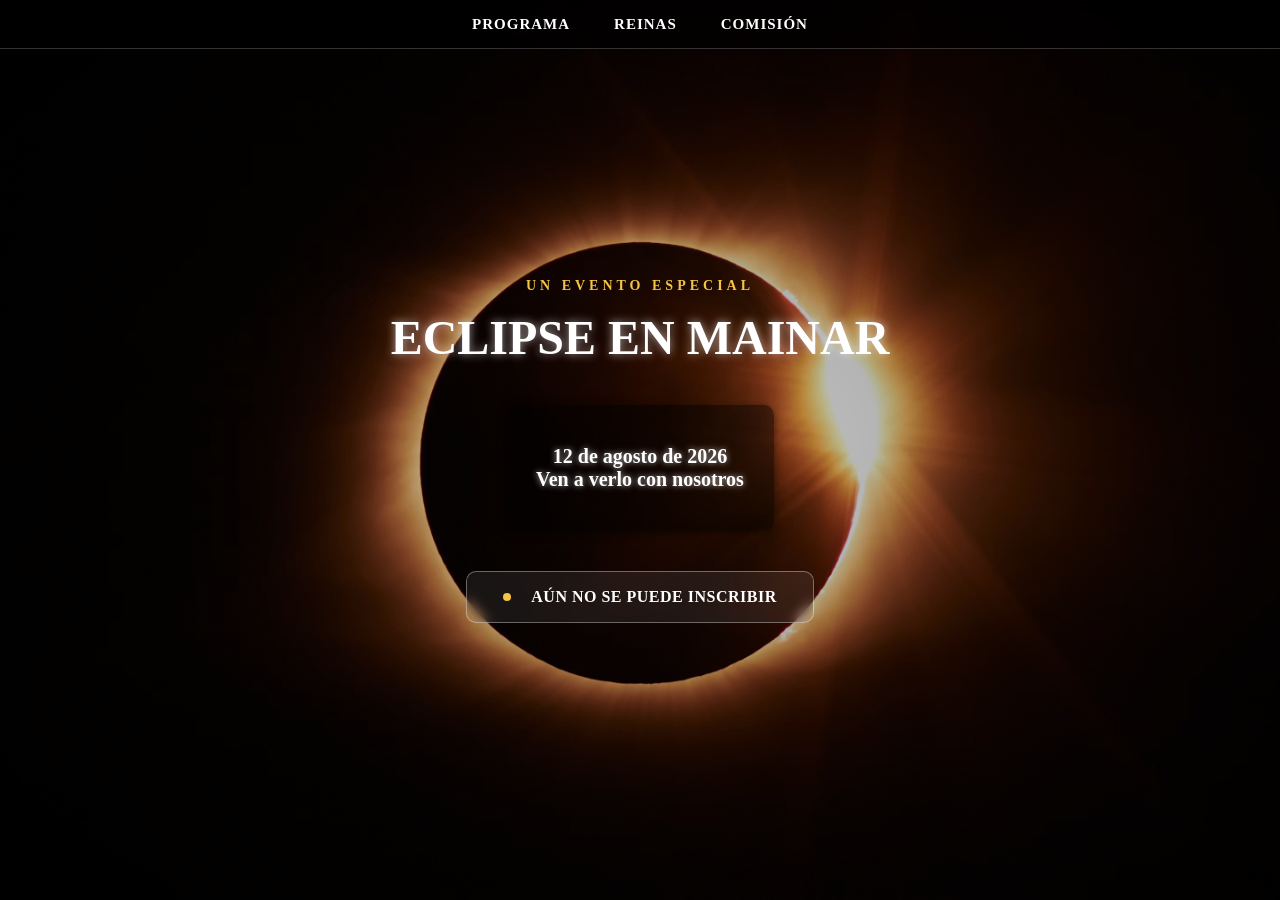
==== eclipse.html @ a64feb88 "Add files via upload" ====
<!DOCTYPE html>
<html lang="es">
<head>
    <meta charset="UTF-8">
    <meta name="viewport" content="width=device-width, initial-scale=1.0, viewport-fit=cover">
    <meta name="description" content="Ven a ver el eclipse en Mainar el 12 de agosto de 2026.">
    <link rel="icon" href="./img/Comision.png">
    <title>Eclipse en Mainar 2026</title>
    <link rel="stylesheet" href="./css/style-eclipse.css">
</head>

<body>

    <nav class="nav-princ">
        <button class="nav-toggle" aria-label="Abrir menú" aria-expanded="false">
            <span></span><span></span><span></span>
        </button>
        <ul>
            <li><a href="index.html">PROGRAMA</a></li>
            <li><a href="reinas.html">REINAS</a></li>
            <li><a href="comision.html">COMISIÓN</a></li>
        </ul>
    </nav>

    <section class="eclipse-section">
        <div class="eclipse-content fade-in">
            <p class="eclipse-eyebrow">Un evento especial</p>
            <h1 class="eclipse-title">Eclipse en Mainar</h1>
        </div>

        <div class="eclipse-info fade-in">
            <p><strong>12 de agosto de 2026</strong><br>Ven a verlo con nosotros</p>
        </div>

        <button type="button" class="btn-eclipse fade-in" disabled><a href="./index.html"></a>
            Aún no se puede inscribir
        </button>
    </section>

    <script src="./js/nav-menu.js"></script>
    <script src="./js/script-eclipse.js"></script>
</body>
</html>
---- css/style-eclipse.css ----
html, body {
  margin: 0;
  padding: 0;
  width: 100%;
  height: 100%;
  overflow-x: hidden;
  background: #000;
}

* { box-sizing: border-box; }

body, p, h1, span, div {
  cursor: default;
  -webkit-user-select: none;
  -moz-user-select: none;
  user-select: none;
}

a {
  cursor: pointer;
}

.eclipse-section {
  width: 100%;
  height: 100vh;
  min-height: 560px;
  background-image: url('../img/Eclipse.jpg');
  background-position: center;
  background-repeat: no-repeat;
  background-size: cover;
  display: flex;
  flex-direction: column;
  justify-content: center;
  align-items: center;
  color: #fff;
  text-align: center;
  position: relative;
  overflow: hidden;
  box-sizing: border-box;
  padding: 0 20px;
}

.eclipse-section::before {
  content: "";
  position: absolute;
  inset: 0;
  background: radial-gradient(ellipse at center, rgba(0,0,0,.2) 0%, rgba(0,0,0,.55) 100%);
  pointer-events: none;
}

.eclipse-content {
  position: relative;
  z-index: 2;
  max-width: 800px;
  padding: 0 20px;
  margin: 0 auto;
}

.eclipse-eyebrow {
  font-size: 14px;
  font-weight: 700;
  letter-spacing: 4px;
  text-transform: uppercase;
  color: #f5c542;
  margin: 0 0 16px;
}

.eclipse-title {
  font-size: 48px;
  font-weight: 800;
  text-transform: uppercase;
  margin: 0 0 10px;
  color: #fff;
  text-shadow: 0 0 10px rgba(255,255,255,0.6);
}

.eclipse-info {
  position: relative;
  z-index: 2;
  font-size: 20px;
  font-weight: 600;
  background-color: rgba(0, 0, 0, 0.5);
  padding: 20px 30px;
  border-radius: 10px;
  display: inline-block;
  margin-top: 30px;
  margin-bottom: 40px;
  box-shadow: 0 2px 8px rgba(0,0,0,0.5);
  color: #fff;
  text-shadow: 0 0 6px rgba(255,255,255,0.7);
}

.btn-eclipse {
  position: relative;
  z-index: 2;
  display: inline-flex;
  align-items: center;
  gap: 10px;
  padding: 16px 36px;
  background: rgba(255,255,255,0.08);
  border: 1px solid rgba(255,255,255,0.35);
  color: #fff;
  font-family: inherit;
  font-weight: 700;
  font-size: 16px;
  letter-spacing: .5px;
  border-radius: 10px;
  text-transform: uppercase;
  cursor: not-allowed;
  backdrop-filter: blur(6px);
  appearance: none;
  -webkit-appearance: none;
}

.btn-eclipse:disabled {
  cursor: not-allowed;
  opacity: 1;
}

.btn-eclipse::before {
  content: "";
  width: 8px;
  height: 8px;
  border-radius: 50%;
  background: #f5c542;
  animation: pulse 1.6s ease-in-out infinite;
}

@keyframes pulse {
  0%, 100% { opacity: .4; transform: scale(.8); }
  50% { opacity: 1; transform: scale(1.1); }
}

@keyframes fadeInUp {
  from { opacity: 0; transform: translateY(40px); }
  to { opacity: 1; transform: translateY(0); }
}

.fade-in {
  opacity: 0;
  transform: translateY(40px);
  transition: opacity .8s ease, transform .8s ease;
}

.fade-in.visible {
  opacity: 1;
  transform: translateY(0);
}

nav.nav-princ {
  width: 100%;
  background-color: rgba(0, 0, 0, 0.6);
  backdrop-filter: blur(8px);
  -webkit-backdrop-filter: blur(8px);
  padding: 15px 0;
  text-align: center;
  border-bottom: 1px solid rgba(255, 255, 255, 0.2);
  z-index: 1000;
  position: fixed;
  top: 0;
  left: 0;
  opacity: 0;
  transform: translateY(-40px);
  animation: fadeInDown 1s ease forwards;
}

@keyframes fadeInDown {
  from { opacity: 0; transform: translateY(-40px); }
  to { opacity: 1; transform: translateY(0); }
}

nav.nav-princ ul {
  list-style: none;
  margin: 0;
  padding: 0;
}

nav.nav-princ li {
  display: inline-block;
  margin: 0 20px;
}

nav.nav-princ a {
  color: #fff;
  text-decoration: none;
  font-size: 15px;
  font-weight: 600;
  letter-spacing: 1px;
  transition: color .3s ease;
}

nav.nav-princ a:hover {
  color: #f5c542;
}

.nav-toggle {
  display: none;
  flex-direction: column;
  justify-content: center;
  gap: 5px;
  width: 30px;
  height: 24px;
  background: none;
  border: none;
  padding: 0;
  position: absolute;
  top: 50%;
  right: 20px;
  transform: translateY(-50%);
  cursor: pointer;
}

.nav-toggle span {
  display: block;
  width: 100%;
  height: 2px;
  background: #fff;
  border-radius: 2px;
  transition: transform .3s ease, opacity .3s ease;
}

nav.nav-princ.abierto .nav-toggle span:nth-child(1) { transform: translateY(7px) rotate(45deg); }
nav.nav-princ.abierto .nav-toggle span:nth-child(2) { opacity: 0; }
nav.nav-princ.abierto .nav-toggle span:nth-child(3) { transform: translateY(-7px) rotate(-45deg); }

@media (max-width: 720px) {
  * { -webkit-tap-highlight-color: transparent; }

  body.menu-abierto { overflow: hidden; }

  nav.nav-princ::after {
    content: "";
    position: fixed;
    inset: 0;
    background: rgba(0, 0, 0, 0.6);
    opacity: 0;
    pointer-events: none;
    transition: opacity .35s ease;
    z-index: 1040;
  }

  nav.nav-princ.abierto::after {
    opacity: 1;
    pointer-events: auto;
  }

  nav.nav-princ {
    padding: 14px 0;
    padding-top: max(14px, env(safe-area-inset-top));
  }

  nav.nav-princ ul {
    display: flex;
    flex-direction: column;
    position: fixed;
    top: 0;
    right: 0;
    height: 100vh;
    height: 100dvh;
    width: min(78vw, 320px);
    margin: 0;
    padding: max(90px, calc(env(safe-area-inset-top) + 70px)) 30px 30px;
    background-color: rgba(0, 0, 0, 0.96);
    backdrop-filter: blur(16px);
    -webkit-backdrop-filter: blur(16px);
    box-shadow: -12px 0 40px rgba(0,0,0,.6);
    border-radius: 0;
    min-width: 0;
    transform: translateX(100%);
    transition: transform .4s cubic-bezier(.25,.8,.3,1);
    z-index: 1050;
    overflow-y: auto;
  }

  nav.nav-princ.abierto ul {
    transform: translateX(0);
  }

  nav.nav-princ li {
    display: block;
    margin: 0;
    text-align: left;
    padding: 0;
    border-bottom: 1px solid rgba(255,255,255,.08);
  }

  nav.nav-princ li:last-child { border-bottom: none; }

  nav.nav-princ a {
    display: block;
    padding: 16px 4px;
    font-size: 16px;
  }

  .nav-toggle {
    display: flex;
    z-index: 1060;
  }

  nav.nav-princ.abierto .nav-toggle {
    position: fixed;
    right: max(20px, env(safe-area-inset-right));
    top: max(16px, calc(env(safe-area-inset-top) + 8px));
    transform: none;
  }

  .eclipse-section { padding: 0 18px; }
  .eclipse-title { font-size: 30px; }
  .eclipse-info { font-size: 16px; padding: 14px 20px; }
  .btn-eclipse { font-size: 13px; padding: 14px 24px; text-align: center; }
}

@media (max-width: 380px) {
  .eclipse-title { font-size: 24px; }
  .eclipse-eyebrow { font-size: 12px; }
}

@media (prefers-reduced-motion: reduce) {
  *, *::before, *::after {
    animation-duration: .01ms !important;
    transition-duration: .01ms !important;
  }
}
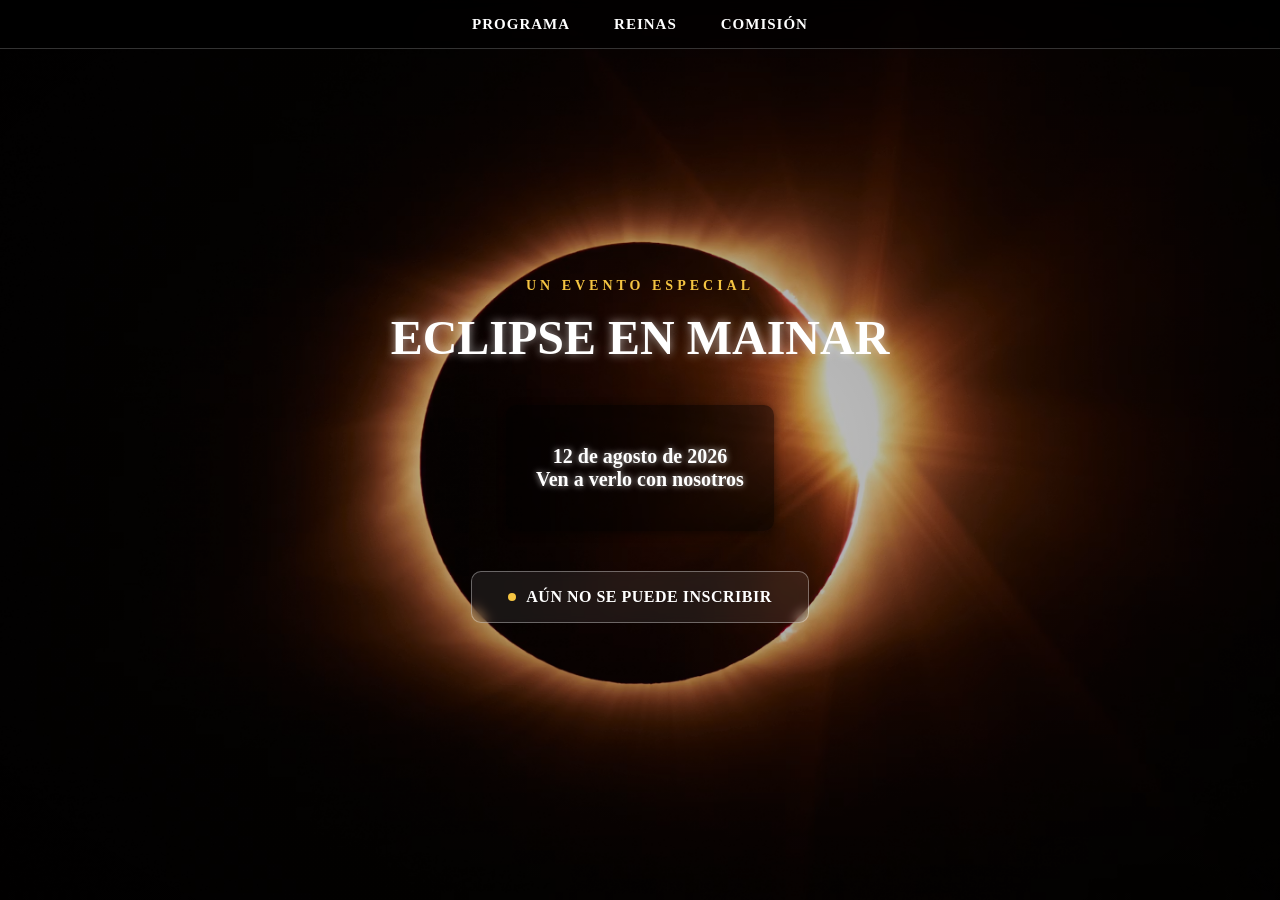
==== commit 98bad783: "Update eclipse.html" ====
--- a/eclipse.html
+++ b/eclipse.html
@@ -32,7 +32,7 @@
             <p><strong>12 de agosto de 2026</strong><br>Ven a verlo con nosotros</p>
         </div>
 
-        <button type="button" class="btn-eclipse fade-in" disabled><a href="./index.html"></a>
+        <button type="button" class="btn-eclipse fade-in" href="https://forms.gle/YqZPRQD6td6Lnfyx8">
             Aún no se puede inscribir
         </button>
     </section>
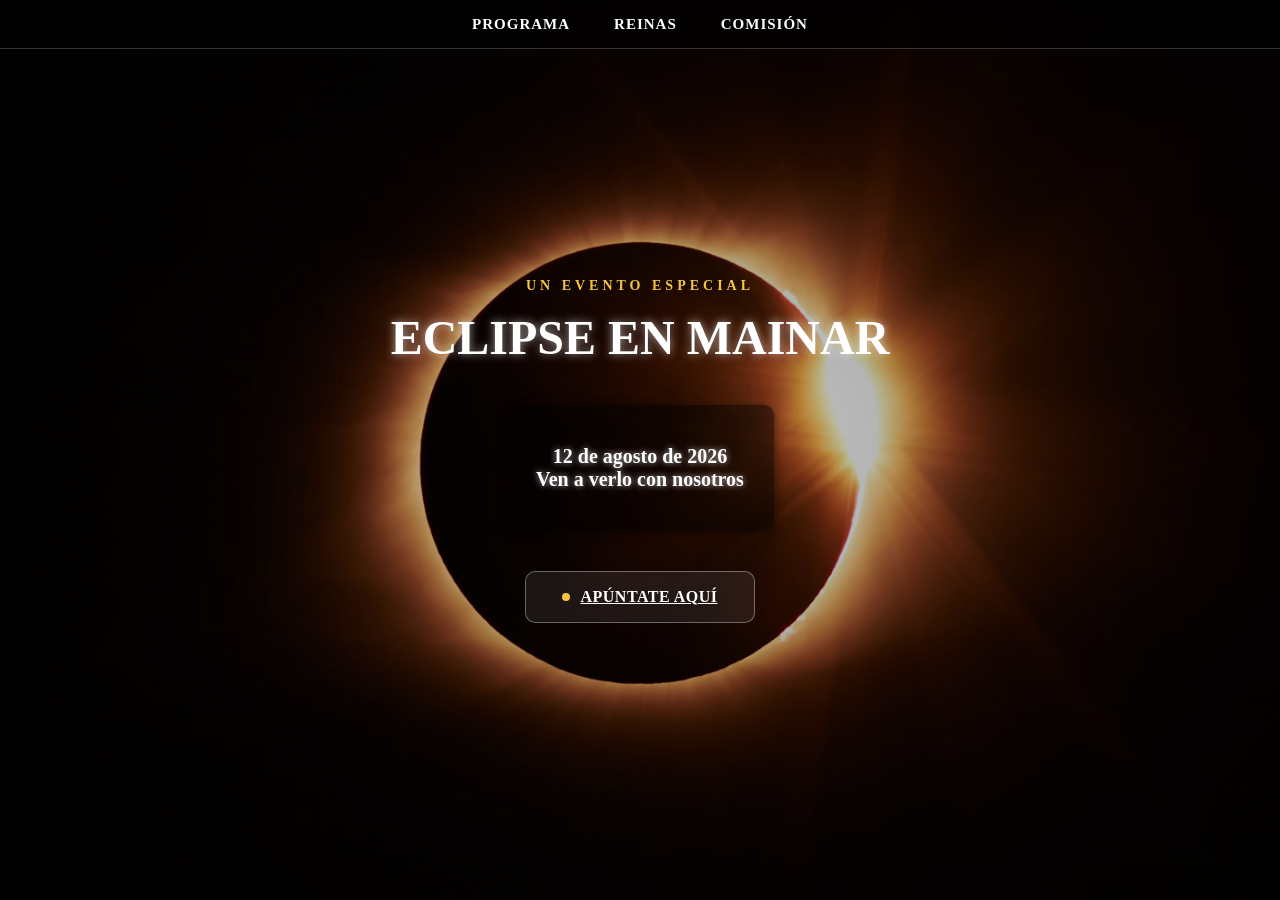
==== commit 614d1137: "Replace button with link for registration" ====
--- a/eclipse.html
+++ b/eclipse.html
@@ -32,9 +32,9 @@
             <p><strong>12 de agosto de 2026</strong><br>Ven a verlo con nosotros</p>
         </div>
 
-        <button type="button" class="btn-eclipse fade-in" href="https://forms.gle/YqZPRQD6td6Lnfyx8">
-            Aún no se puede inscribir
-        </button>
+        <a href="TU_ENLACE_AQUI" target="_blank" rel="noopener" class="btn-eclipse fade-in">
+    Apúntate aquí
+        </a>
     </section>
 
     <script src="./js/nav-menu.js"></script>
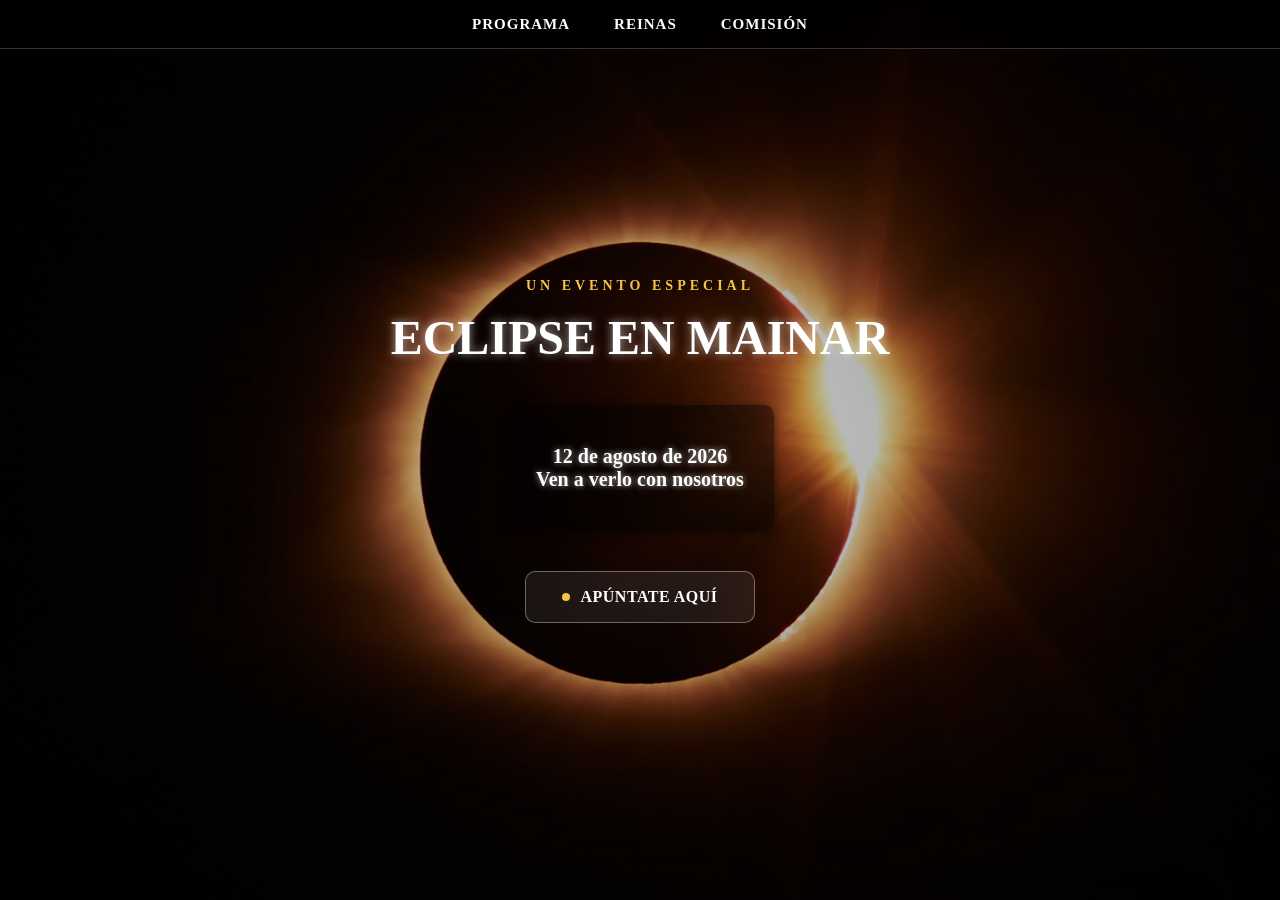
==== commit 3d46e79f: "Add files via upload" ====
--- a/eclipse.html
+++ b/eclipse.html
@@ -32,9 +32,9 @@
             <p><strong>12 de agosto de 2026</strong><br>Ven a verlo con nosotros</p>
         </div>
 
-        <a href="TU_ENLACE_AQUI" target="_blank" rel="noopener" class="btn-eclipse fade-in">
-    Apúntate aquí
-        </a>
+        <button type="button" class="btn-eclipse fade-in" id="btnEclipse">
+            Apúntate aquí
+        </button>
     </section>
 
     <script src="./js/nav-menu.js"></script>
--- a/css/style-eclipse.css
+++ b/css/style-eclipse.css
@@ -106,15 +106,28 @@
   letter-spacing: .5px;
   border-radius: 10px;
   text-transform: uppercase;
-  cursor: not-allowed;
+  cursor: pointer;
   backdrop-filter: blur(6px);
   appearance: none;
   -webkit-appearance: none;
+  transition: background .3s ease, transform .3s ease, box-shadow .3s ease;
+}
+
+.btn-eclipse:hover {
+  background: rgba(255,255,255,0.18);
+  transform: translateY(-3px);
+  box-shadow: 0 10px 24px rgba(0,0,0,.35);
 }
 
 .btn-eclipse:disabled {
   cursor: not-allowed;
-  opacity: 1;
+  opacity: .6;
+}
+
+.btn-eclipse:disabled:hover {
+  background: rgba(255,255,255,0.08);
+  transform: none;
+  box-shadow: none;
 }
 
 .btn-eclipse::before {
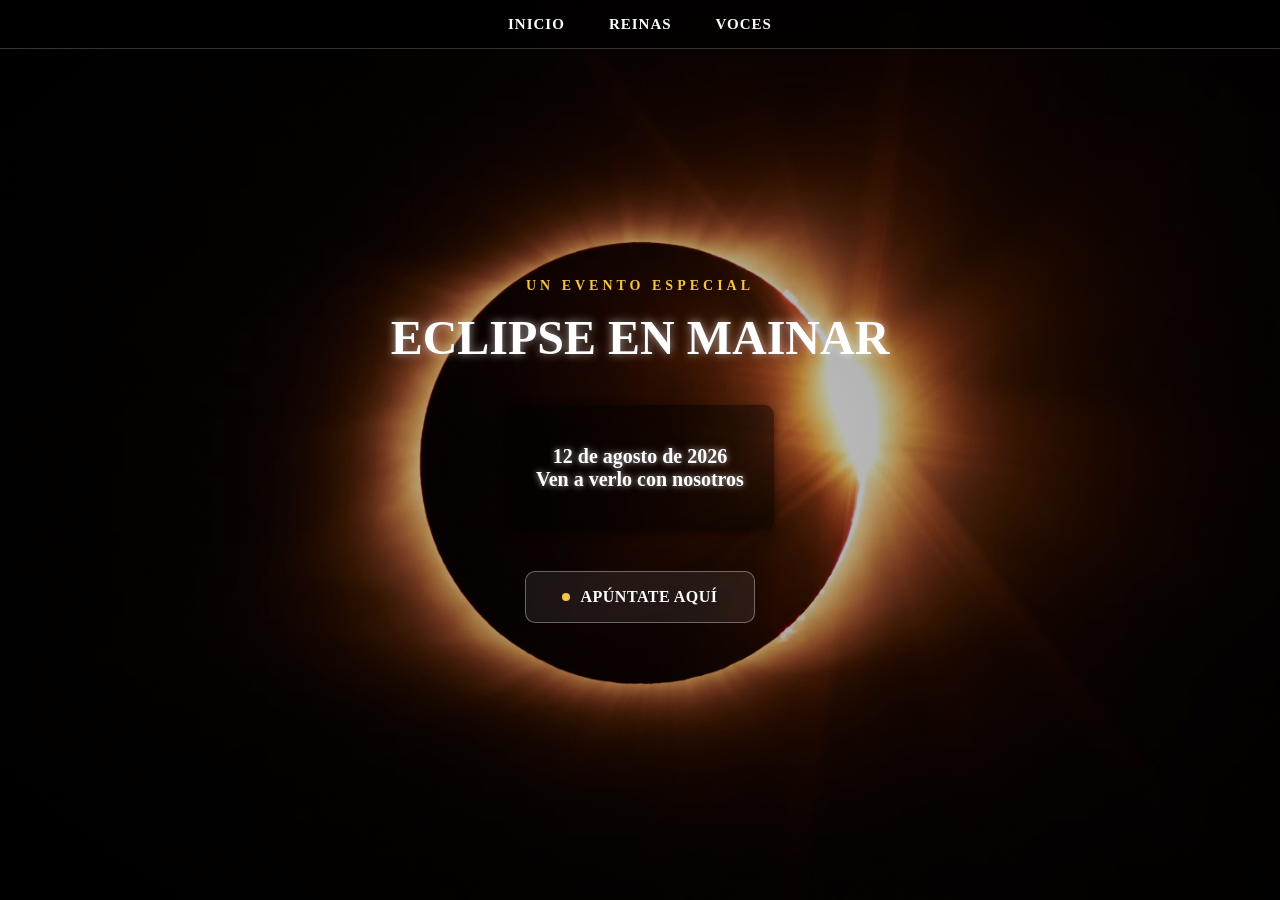
==== commit d180bded: "Add files via upload" ====
--- a/eclipse.html
+++ b/eclipse.html
@@ -16,9 +16,23 @@
             <span></span><span></span><span></span>
         </button>
         <ul>
-            <li><a href="index.html">PROGRAMA</a></li>
+            <li class="nav-item-dropdown">
+                <a href="index.html" class="nav-link-principal">INICIO</a>
+                <button type="button" class="nav-dropdown-toggle" aria-expanded="false" aria-label="Ver subapartados de Inicio"><span class="flecha">+</span></button>
+                <ul class="nav-submenu">
+                    <li><a href="index.html#programa">Programa</a></li>
+                    <li><a href="index.html#gymkana-fotografica">Gymkana Fotográfica</a></li>
+                </ul>
+            </li>
             <li><a href="reinas.html">REINAS</a></li>
-            <li><a href="comision.html">COMISIÓN</a></li>
+            <li class="nav-item-dropdown">
+                <a href="voces.html" class="nav-link-principal">VOCES</a>
+                <button type="button" class="nav-dropdown-toggle" aria-expanded="false" aria-label="Ver subapartados de Voces"><span class="flecha">+</span></button>
+                <ul class="nav-submenu">
+                    <li><a href="voces.html">Saludos</a></li>
+                    <li><a href="pregonero.html">Pregonero</a></li>
+                </ul>
+            </li>
         </ul>
     </nav>
 
--- a/css/style-eclipse.css
+++ b/css/style-eclipse.css
@@ -182,7 +182,7 @@
   to { opacity: 1; transform: translateY(0); }
 }
 
-nav.nav-princ ul {
+nav.nav-princ > ul {
   list-style: none;
   margin: 0;
   padding: 0;
@@ -236,6 +236,73 @@
 nav.nav-princ.abierto .nav-toggle span:nth-child(2) { opacity: 0; }
 nav.nav-princ.abierto .nav-toggle span:nth-child(3) { transform: translateY(-7px) rotate(-45deg); }
 
+/* ===== Desplegables del menú (PROGRAMA / SALUDOS) ===== */
+
+nav.nav-princ li.nav-item-dropdown {
+  position: relative;
+}
+
+.nav-dropdown-toggle {
+  display: none;
+  align-items: center;
+  justify-content: center;
+  background: none;
+  border: none;
+  color: #fff;
+  padding: 0;
+  cursor: pointer;
+}
+
+.nav-dropdown-toggle .flecha {
+  font-size: 20px;
+  line-height: 1;
+  font-weight: 400;
+  transition: transform .3s ease;
+}
+
+.nav-submenu {
+  list-style: none;
+  margin: 0;
+  padding: 0;
+}
+
+@media (hover: hover) and (pointer: fine) {
+  .nav-submenu {
+    position: absolute;
+    top: 100%;
+    left: 50%;
+    margin-top: 14px;
+    min-width: 210px;
+    background: rgba(0, 0, 0, 0.9);
+    border-radius: 10px;
+    padding: 8px 0;
+    box-shadow: 0 16px 34px rgba(0,0,0,.5);
+    opacity: 0;
+    pointer-events: none;
+    transform: translate(-50%, 8px);
+    transition: opacity .25s ease, transform .25s ease;
+  }
+
+  .nav-item-dropdown:hover .nav-submenu,
+  .nav-item-dropdown:focus-within .nav-submenu {
+    opacity: 1;
+    pointer-events: auto;
+    transform: translate(-50%, 0);
+  }
+
+  nav.nav-princ .nav-submenu li {
+    display: block;
+    margin: 0;
+  }
+
+  nav.nav-princ .nav-submenu a {
+    display: block;
+    padding: 10px 20px;
+    font-size: 13px;
+    white-space: nowrap;
+  }
+}
+
 @media (max-width: 720px) {
   * { -webkit-tap-highlight-color: transparent; }
 
@@ -262,7 +329,7 @@
     padding-top: max(14px, env(safe-area-inset-top));
   }
 
-  nav.nav-princ ul {
+  nav.nav-princ > ul {
     display: flex;
     flex-direction: column;
     position: fixed;
@@ -285,7 +352,7 @@
     overflow-y: auto;
   }
 
-  nav.nav-princ.abierto ul {
+  nav.nav-princ.abierto > ul {
     transform: translateX(0);
   }
 
@@ -305,6 +372,49 @@
     font-size: 16px;
   }
 
+  nav.nav-princ li.nav-item-dropdown {
+    display: flex;
+    flex-wrap: wrap;
+    align-items: center;
+    justify-content: space-between;
+  }
+
+  .nav-link-principal {
+    flex: 1 1 auto;
+  }
+
+  .nav-dropdown-toggle {
+    display: flex;
+    flex: 0 0 auto;
+    width: 44px;
+    height: 44px;
+  }
+
+  .nav-item-dropdown.submenu-abierto .nav-dropdown-toggle .flecha {
+    transform: rotate(45deg);
+  }
+
+  .nav-submenu {
+    flex-basis: 100%;
+    max-height: 0;
+    overflow: hidden;
+    transition: max-height .35s ease;
+  }
+
+  .nav-item-dropdown.submenu-abierto .nav-submenu {
+    max-height: 220px;
+  }
+
+  nav.nav-princ .nav-submenu li {
+    border-bottom: none;
+  }
+
+  nav.nav-princ .nav-submenu a {
+    padding: 10px 4px 10px 18px;
+    font-size: 14px;
+    opacity: .85;
+  }
+
   .nav-toggle {
     display: flex;
     z-index: 1060;
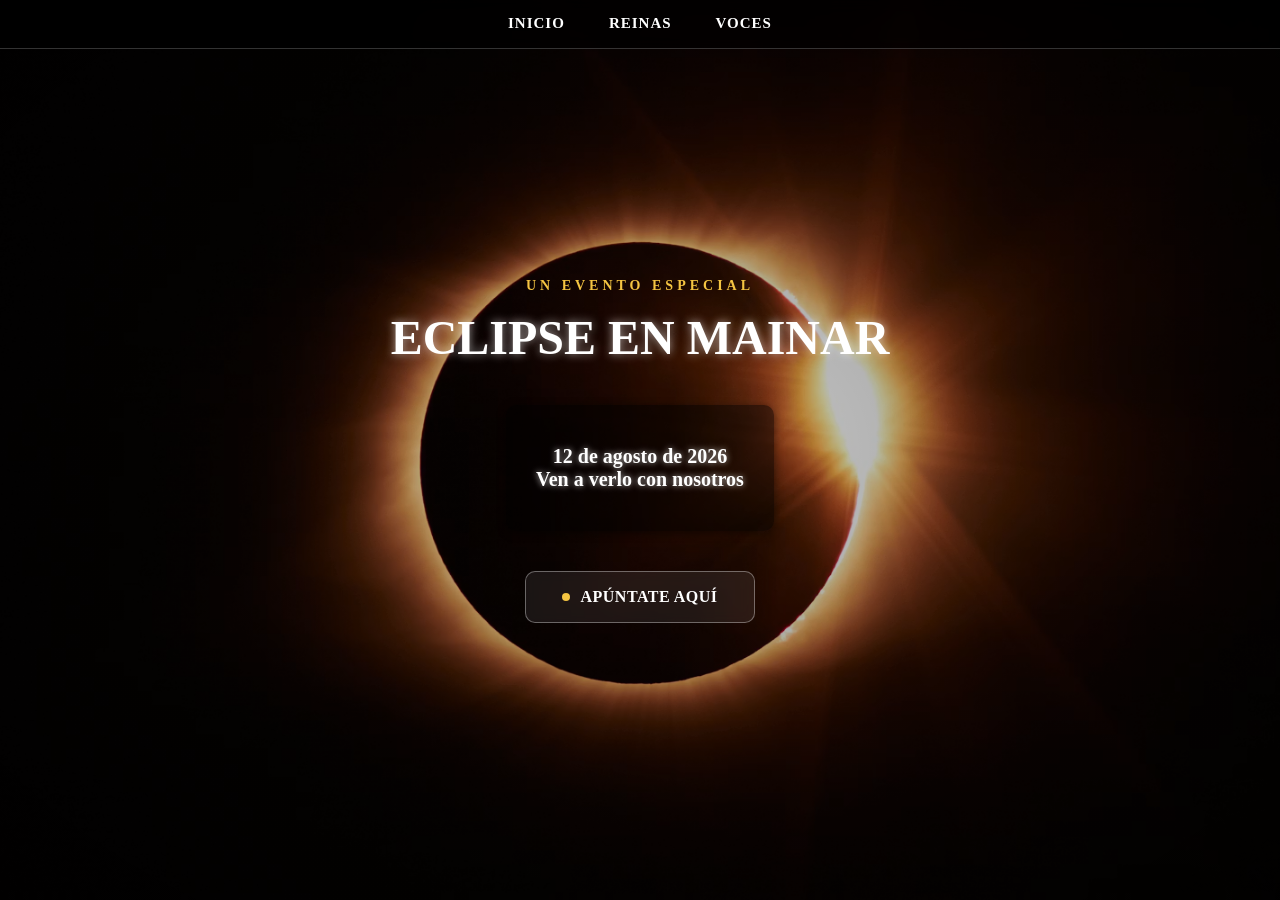
==== commit 6a56038a: "Add files via upload" ====
--- a/eclipse.html
+++ b/eclipse.html
@@ -26,7 +26,7 @@
             </li>
             <li><a href="reinas.html">REINAS</a></li>
             <li class="nav-item-dropdown">
-                <a href="voces.html" class="nav-link-principal">VOCES</a>
+                <button type="button" class="nav-link-principal nav-link-solo-despliega">VOCES</button>
                 <button type="button" class="nav-dropdown-toggle" aria-expanded="false" aria-label="Ver subapartados de Voces"><span class="flecha">+</span></button>
                 <ul class="nav-submenu">
                     <li><a href="voces.html">Saludos</a></li>
--- a/css/style-eclipse.css
+++ b/css/style-eclipse.css
@@ -193,16 +193,21 @@
   margin: 0 20px;
 }
 
-nav.nav-princ a {
+nav.nav-princ a,
+
+nav.nav-princ .nav-link-principal {
   color: #fff;
   text-decoration: none;
   font-size: 15px;
   font-weight: 600;
   letter-spacing: 1px;
   transition: color .3s ease;
-}
-
-nav.nav-princ a:hover {
+  display: inline-block;
+  vertical-align: top;
+}
+
+nav.nav-princ a:hover,
+nav.nav-princ .nav-link-principal:hover {
   color: #f5c542;
 }
 
@@ -240,6 +245,28 @@
 
 nav.nav-princ li.nav-item-dropdown {
   position: relative;
+  padding-top: 15px;
+  padding-bottom: 15px;
+  margin-top: -15px;
+  margin-bottom: -15px;
+}
+
+.nav-link-principal {
+  background: none;
+  border: none;
+  margin: 0;
+  padding: 0;
+  cursor: pointer;
+  text-align: left;
+  font: inherit;
+  line-height: inherit;
+  display: inline-block;
+  vertical-align: top;
+}
+
+.nav-link-principal::-moz-focus-inner {
+  border: 0;
+  padding: 0;
 }
 
 .nav-dropdown-toggle {
@@ -271,16 +298,19 @@
     position: absolute;
     top: 100%;
     left: 50%;
-    margin-top: 14px;
+    margin-top: 0;
     min-width: 210px;
-    background: rgba(0, 0, 0, 0.9);
+    background: rgba(0, 0, 0, 0.6);
+    backdrop-filter: blur(8px);
+    -webkit-backdrop-filter: blur(8px);
+    border: 1px solid rgba(255, 255, 255, 0.2);
     border-radius: 10px;
     padding: 8px 0;
     box-shadow: 0 16px 34px rgba(0,0,0,.5);
     opacity: 0;
     pointer-events: none;
     transform: translate(-50%, 8px);
-    transition: opacity .25s ease, transform .25s ease;
+    transition: opacity .25s ease .5s, transform .25s ease .5s, pointer-events 0s linear .5s;
   }
 
   .nav-item-dropdown:hover .nav-submenu,
@@ -288,6 +318,7 @@
     opacity: 1;
     pointer-events: auto;
     transform: translate(-50%, 0);
+    transition: opacity .15s ease, transform .15s ease, pointer-events 0s linear;
   }
 
   nav.nav-princ .nav-submenu li {
@@ -366,7 +397,9 @@
 
   nav.nav-princ li:last-child { border-bottom: none; }
 
-  nav.nav-princ a {
+  nav.nav-princ a,
+
+  nav.nav-princ .nav-link-principal {
     display: block;
     padding: 16px 4px;
     font-size: 16px;
